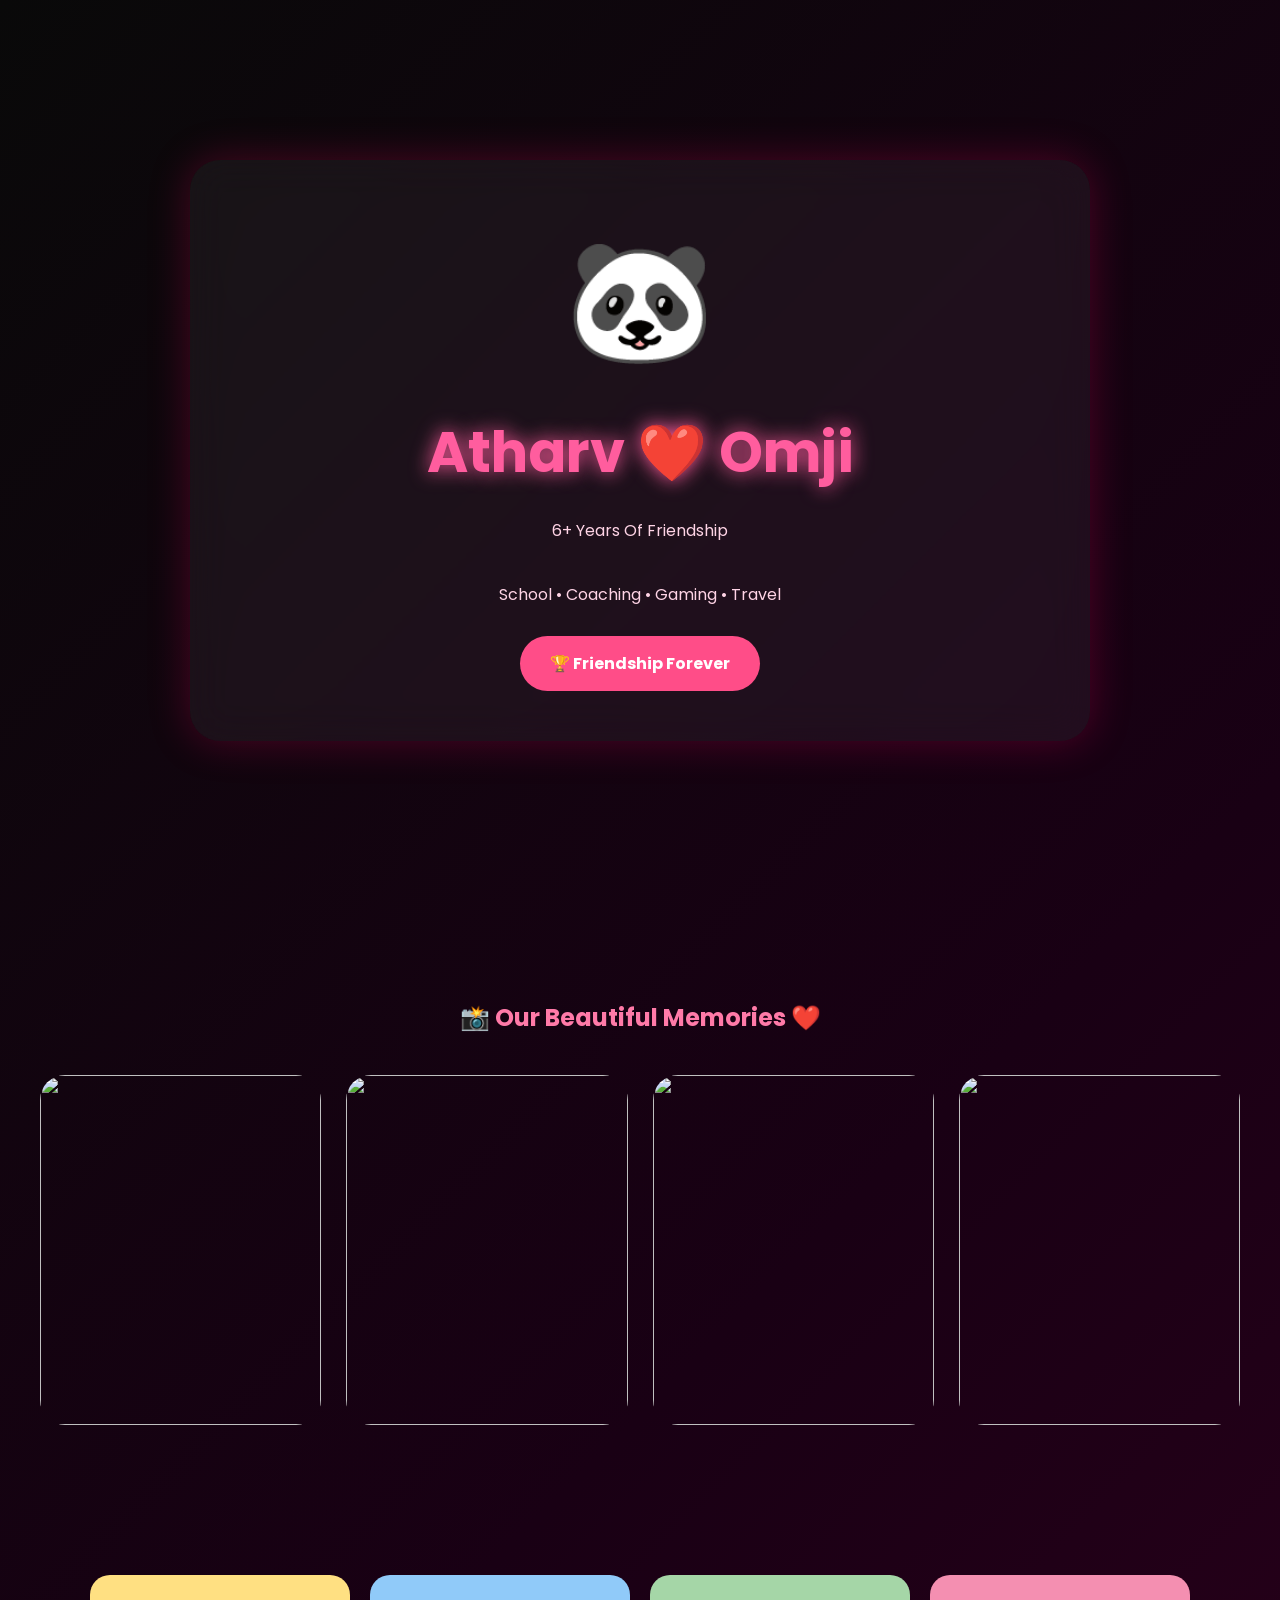
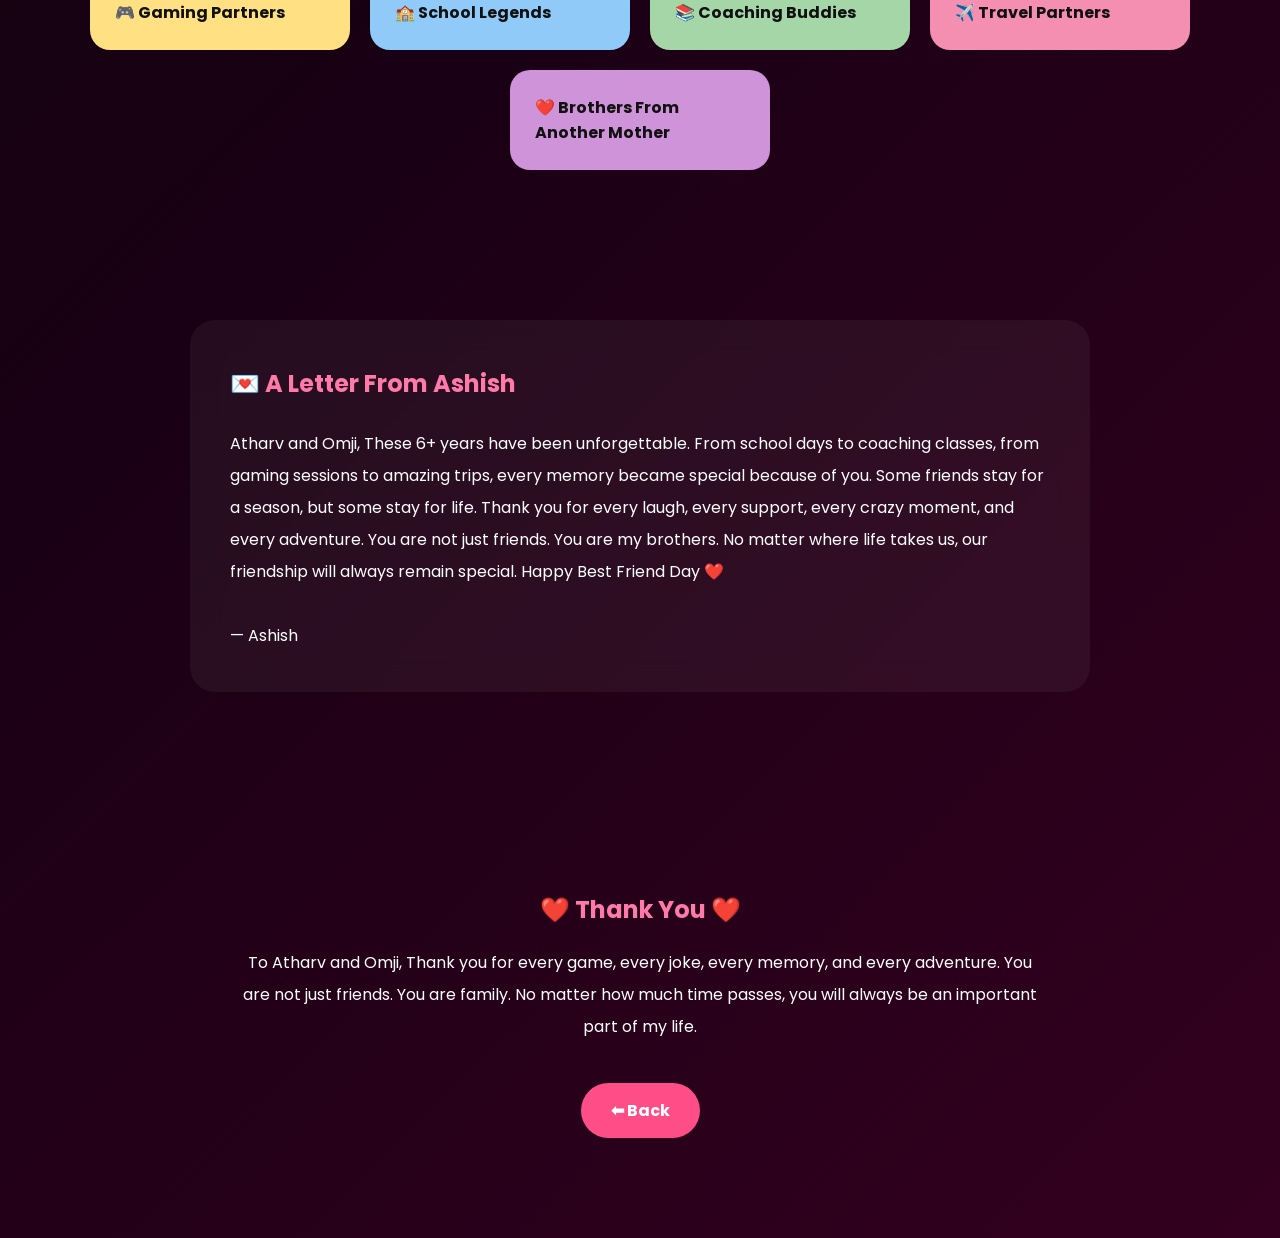
==== surprise.html @ 02b2e30e "Add files via upload best friends forever" ====
<!DOCTYPE html>
<html lang="en">
<head>
<meta charset="UTF-8">
<meta name="viewport" content="width=device-width, initial-scale=1.0">

<title>Special Surprise ❤️</title>

<link rel="preconnect" href="https://fonts.googleapis.com">
<link href="https://fonts.googleapis.com/css2?family=Poppins:wght@300;400;600;700;800&display=swap" rel="stylesheet">

<style>

*{
margin:0;
padding:0;
box-sizing:border-box;
font-family:'Poppins',sans-serif;
}

body{
background:linear-gradient(135deg,#090909,#190014,#33001f);
color:white;
overflow-x:hidden;
}

/* Hero */

.hero{
min-height:100vh;
display:flex;
justify-content:center;
align-items:center;
padding:20px;
text-align:center;
}

.hero-card{
max-width:900px;
width:100%;
padding:50px;
border-radius:30px;
background:rgba(255,255,255,.05);
backdrop-filter:blur(20px);
box-shadow:0 0 40px rgba(255,0,100,.25);
}

.hero-card h1{
font-size:3.5rem;
color:#ff5d9e;
text-shadow:0 0 20px #ff5d9e;
}

.hero-card p{
margin-top:20px;
line-height:2;
color:#ffd4e6;
}

/* Panda */

.panda{
font-size:120px;
animation:dance 1s infinite alternate;
margin-bottom:20px;
}

@keyframes dance{
from{
transform:translateY(0) rotate(-5deg);
}
to{
transform:translateY(-20px) rotate(5deg);
}
}

/* Badge */

.badge{
display:inline-block;
padding:15px 30px;
background:#ff4d88;
border-radius:50px;
margin-top:25px;
font-weight:bold;
}

/* Photos */

.gallery{
padding:100px 20px;
}

.gallery h2{
text-align:center;
margin-bottom:40px;
color:#ff7aa8;
}

.gallery-grid{
display:grid;
grid-template-columns:repeat(auto-fit,minmax(250px,1fr));
gap:25px;
max-width:1200px;
margin:auto;
}

.gallery-grid img{
width:100%;
height:350px;
object-fit:cover;
border-radius:25px;
transition:.4s;
cursor:pointer;
}

.gallery-grid img:hover{
transform:scale(1.05);
}

/* Notes */

.notes{
padding:50px 20px;
display:flex;
justify-content:center;
gap:20px;
flex-wrap:wrap;
}

.note{
width:260px;
padding:25px;
border-radius:20px;
font-weight:700;
color:#111;
animation:pop 1s ease;
}

.note:nth-child(1){background:#ffe082;}
.note:nth-child(2){background:#90caf9;}
.note:nth-child(3){background:#a5d6a7;}
.note:nth-child(4){background:#f48fb1;}
.note:nth-child(5){background:#ce93d8;}

@keyframes pop{
from{
opacity:0;
transform:scale(.5);
}
to{
opacity:1;
transform:scale(1);
}
}

/* Letter */

.letter{
padding:100px 20px;
display:flex;
justify-content:center;
}

.letter-card{
max-width:900px;
width:100%;
padding:40px;
border-radius:25px;
background:rgba(255,255,255,.05);
line-height:2;
backdrop-filter:blur(15px);
}

.letter-card h2{
margin-bottom:20px;
color:#ff7aa8;
}

/* Final */

.final{
padding:100px 20px;
text-align:center;
}

.final h1{
color:#ff7aa8;
margin-bottom:20px;
}

.final p{
max-width:800px;
margin:auto;
line-height:2;
}

/* Hearts */

.hearts{
position:fixed;
top:0;
left:0;
width:100%;
height:100%;
pointer-events:none;
overflow:hidden;
z-index:-1;
}

.heart{
position:absolute;
font-size:20px;
animation:float 8s linear forwards;
}

@keyframes float{
0%{
transform:translateY(100vh);
opacity:1;
}
100%{
transform:translateY(-100px);
opacity:0;
}
}

/* Button */

.back{
display:inline-block;
margin-top:40px;
padding:15px 30px;
background:#ff4d88;
color:white;
text-decoration:none;
border-radius:50px;
font-weight:bold;
}

@media(max-width:768px){

.hero-card h1{
font-size:2.3rem;
}

.panda{
font-size:90px;
}

.gallery-grid img{
height:280px;
}

}

</style>
</head>

<body>

<div class="hearts"></div>

<section class="hero">

<div class="hero-card">

<div class="panda">🐼</div>

<h1>
Atharv ❤️ Omji
</h1>

<p>

6+ Years Of Friendship

<br><br>

School • Coaching • Gaming • Travel

</p>

<div class="badge">
🏆 Friendship Forever
</div>

</div>

</section>

<section class="gallery">

<h2>📸 Our Beautiful Memories ❤️</h2>

<div class="gallery-grid">

<img src="images/photo1.jpeg">

<img src="images/photo2.jpeg">

<img src="images/photo3.jpeg">

<img src="images/photo4.jpeg">

</div>

</section>

<section class="notes">

<div class="note">
🎮 Gaming Partners
</div>

<div class="note">
🏫 School Legends
</div>

<div class="note">
📚 Coaching Buddies
</div>

<div class="note">
✈️ Travel Partners
</div>

<div class="note">
❤️ Brothers From Another Mother
</div>

</section>

<section class="letter">

<div class="letter-card">

<h2>💌 A Letter From Ashish</h2>

<p>

Atharv and Omji,

These 6+ years have been unforgettable.

From school days to coaching classes,
from gaming sessions to amazing trips,
every memory became special because of you.

Some friends stay for a season,
but some stay for life.

Thank you for every laugh,
every support,
every crazy moment,
and every adventure.

You are not just friends.

You are my brothers.

No matter where life takes us,
our friendship will always remain special.

Happy Best Friend Day ❤️

<br><br>

— Ashish

</p>

</div>

</section>

<section class="final">

<h1>
❤️ Thank You ❤️
</h1>

<p>

To Atharv and Omji,

Thank you for every game,
every joke,
every memory,
and every adventure.

You are not just friends.

You are family.

No matter how much time passes,
you will always be an important
part of my life.

</p>

<a href="index.html" class="back">
⬅ Back
</a>

</section>

<script>

// Hearts

const hearts =
document.querySelector('.hearts');

function createHeart(){

const heart =
document.createElement('div');

heart.classList.add('heart');

heart.innerHTML='❤️';

heart.style.left =
Math.random()*100+'%';

hearts.appendChild(heart);

setTimeout(()=>{
heart.remove();
},8000);

}

setInterval(createHeart,300);

// Image Zoom

document.querySelectorAll(
'.gallery-grid img'
).forEach(img=>{

img.addEventListener(
'click',
()=>{

const overlay =
document.createElement('div');

overlay.style.position='fixed';
overlay.style.top='0';
overlay.style.left='0';
overlay.style.width='100%';
overlay.style.height='100%';
overlay.style.background='rgba(0,0,0,.9)';
overlay.style.display='flex';
overlay.style.alignItems='center';
overlay.style.justifyContent='center';
overlay.style.zIndex='99999';

const image =
document.createElement('img');

image.src=img.src;

image.style.maxWidth='90%';
image.style.maxHeight='90%';
image.style.borderRadius='20px';

overlay.appendChild(image);

overlay.onclick=()=>{
overlay.remove();
};

document.body.appendChild(overlay);

});

});

</script>

</body>
</html>
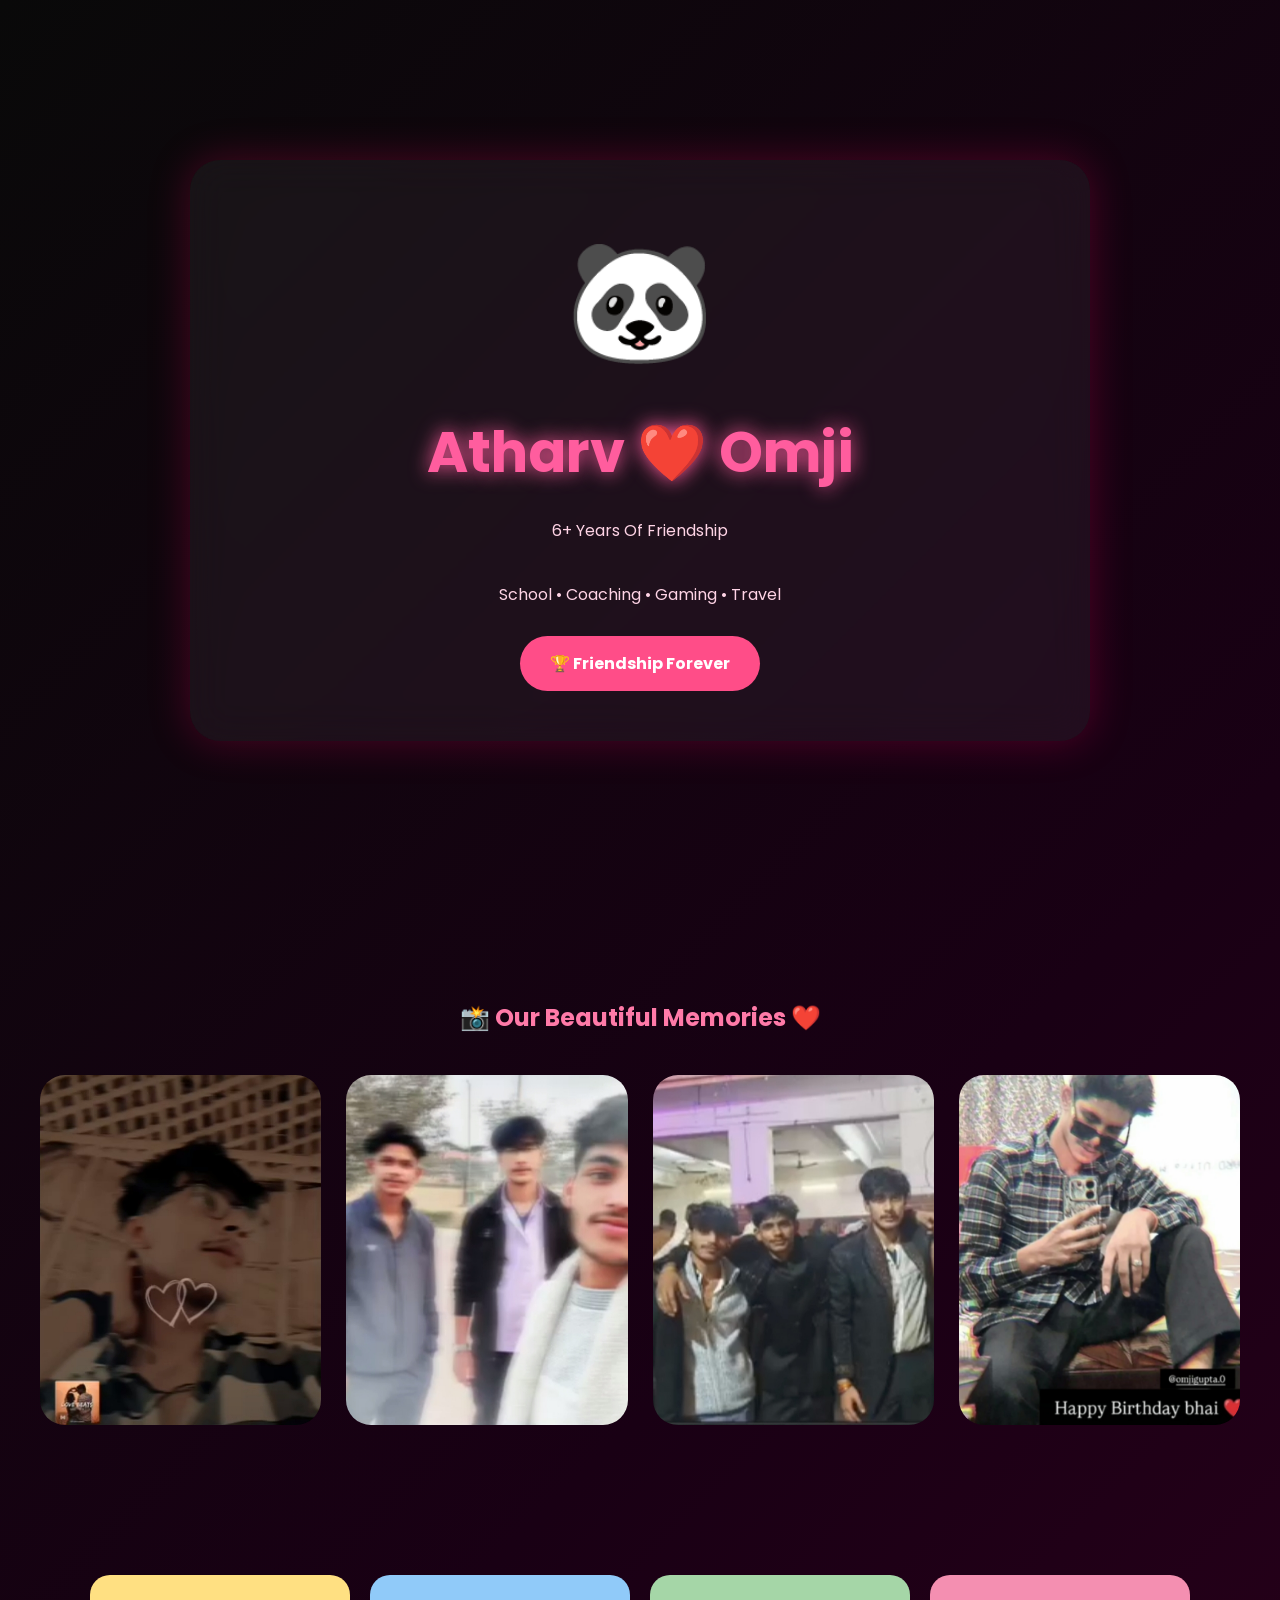
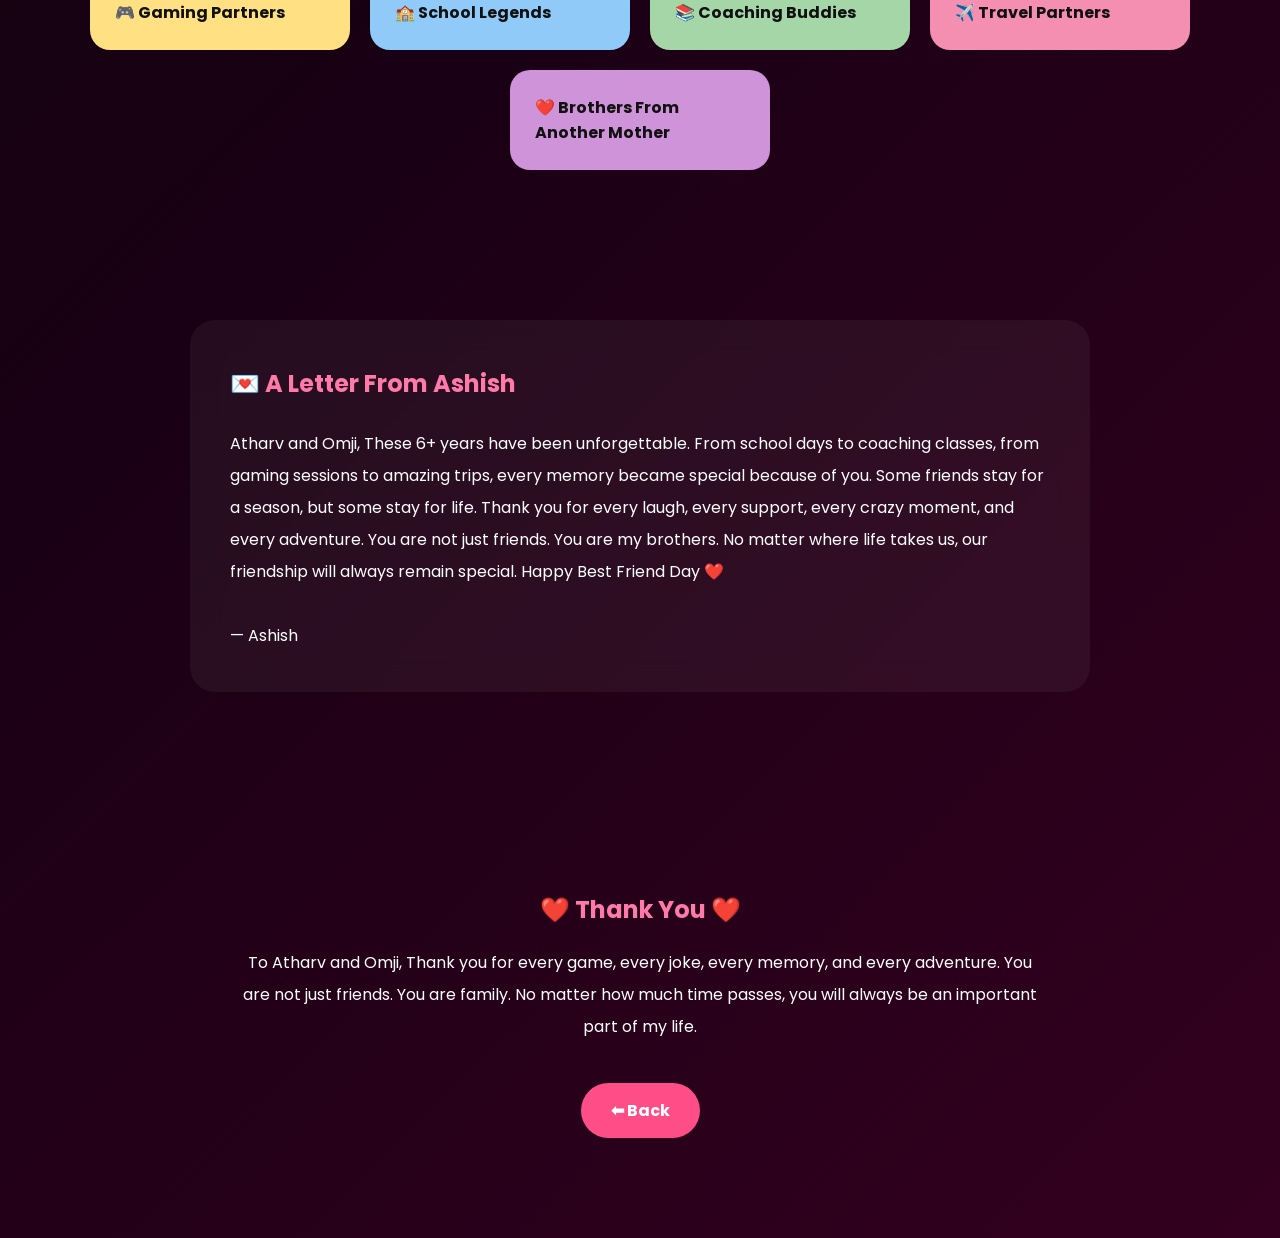
==== commit e5bc0bb5: "Update surprise.html" ====
--- a/surprise.html
+++ b/surprise.html
@@ -295,13 +295,13 @@
 
 <div class="gallery-grid">
 
-<img src="images/photo1.jpeg">
-
-<img src="images/photo2.jpeg">
-
-<img src="images/photo3.jpeg">
-
-<img src="images/photo4.jpeg">
+<img src="photo1.jpeg">
+
+<img src="photo2.jpeg">
+
+<img src="photo3.jpeg">
+
+<img src="photo4.jpeg">
 
 </div>
 
@@ -482,4 +482,4 @@
 </script>
 
 </body>
-</html>+</html>
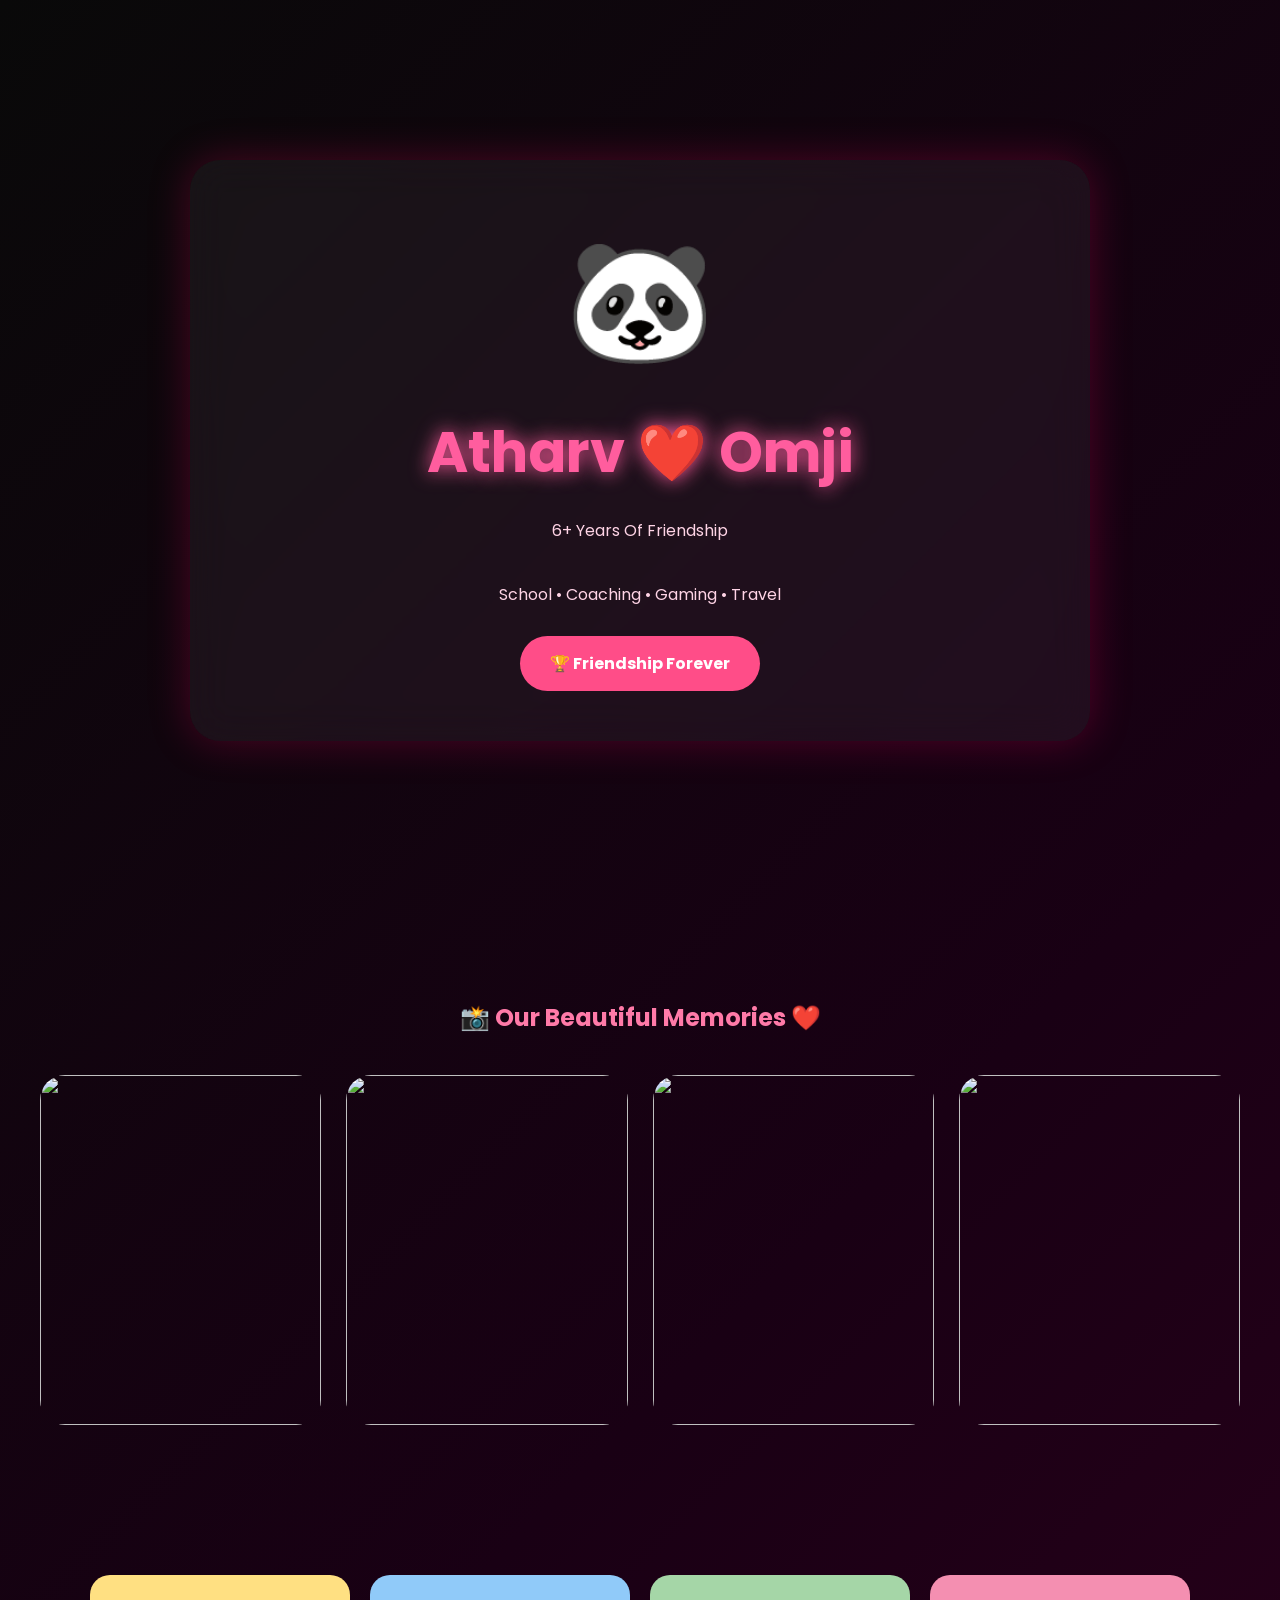
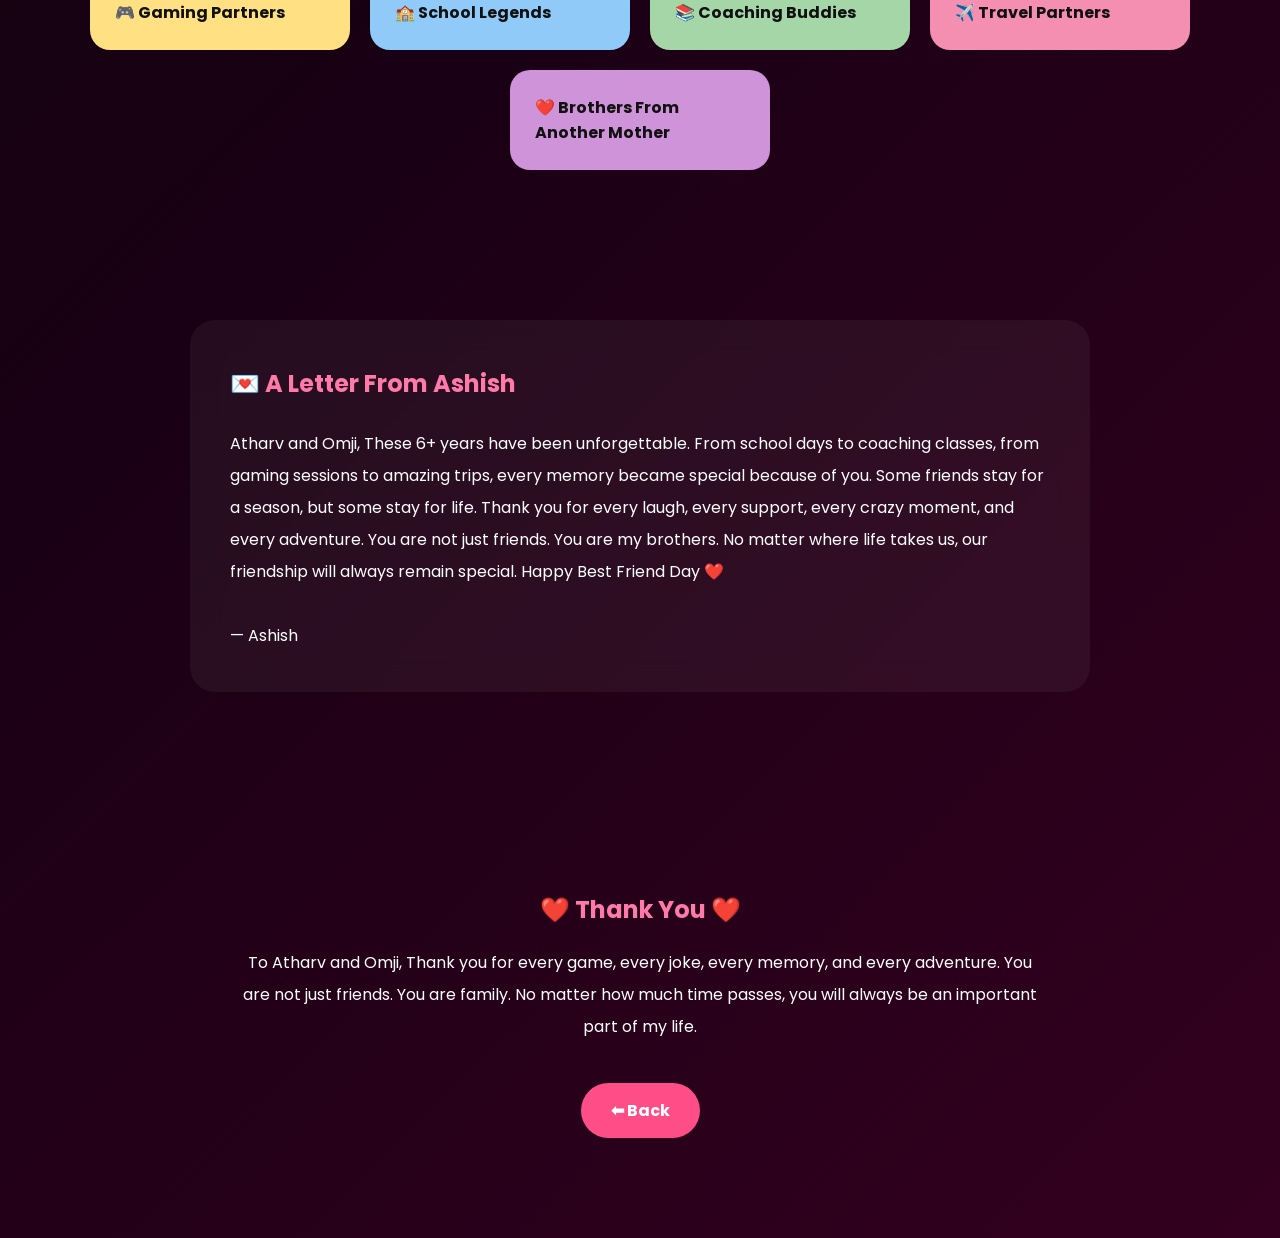
==== commit ea380944: "Update surprise.html" ====
--- a/surprise.html
+++ b/surprise.html
@@ -295,13 +295,13 @@
 
 <div class="gallery-grid">
 
-<img src="photo1.jpeg">
-
-<img src="photo2.jpeg">
-
-<img src="photo3.jpeg">
-
-<img src="photo4.jpeg">
+<img src="images/photo1.jpeg">
+
+<img src="images/photo2.jpeg">
+
+<img src="images/photo3.jpeg">
+
+<img src="images/photo4.jpeg">
 
 </div>
 
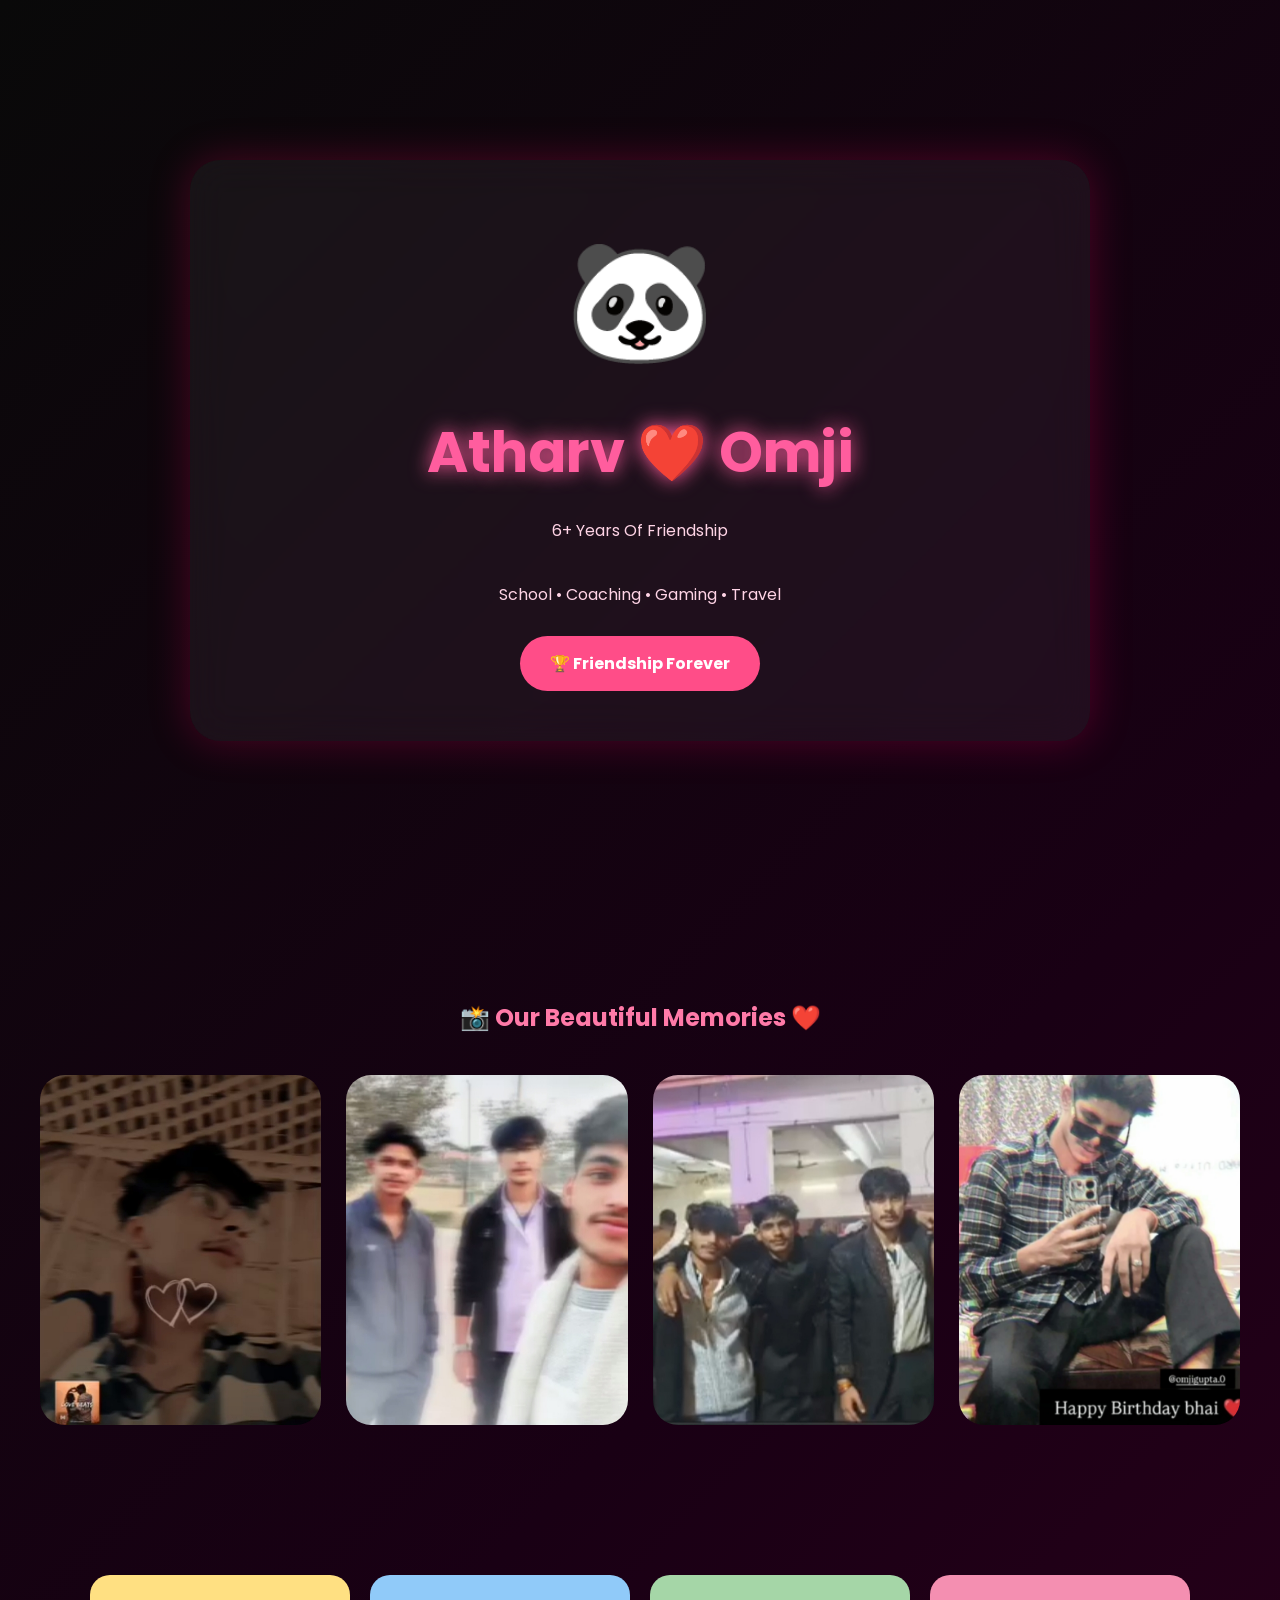
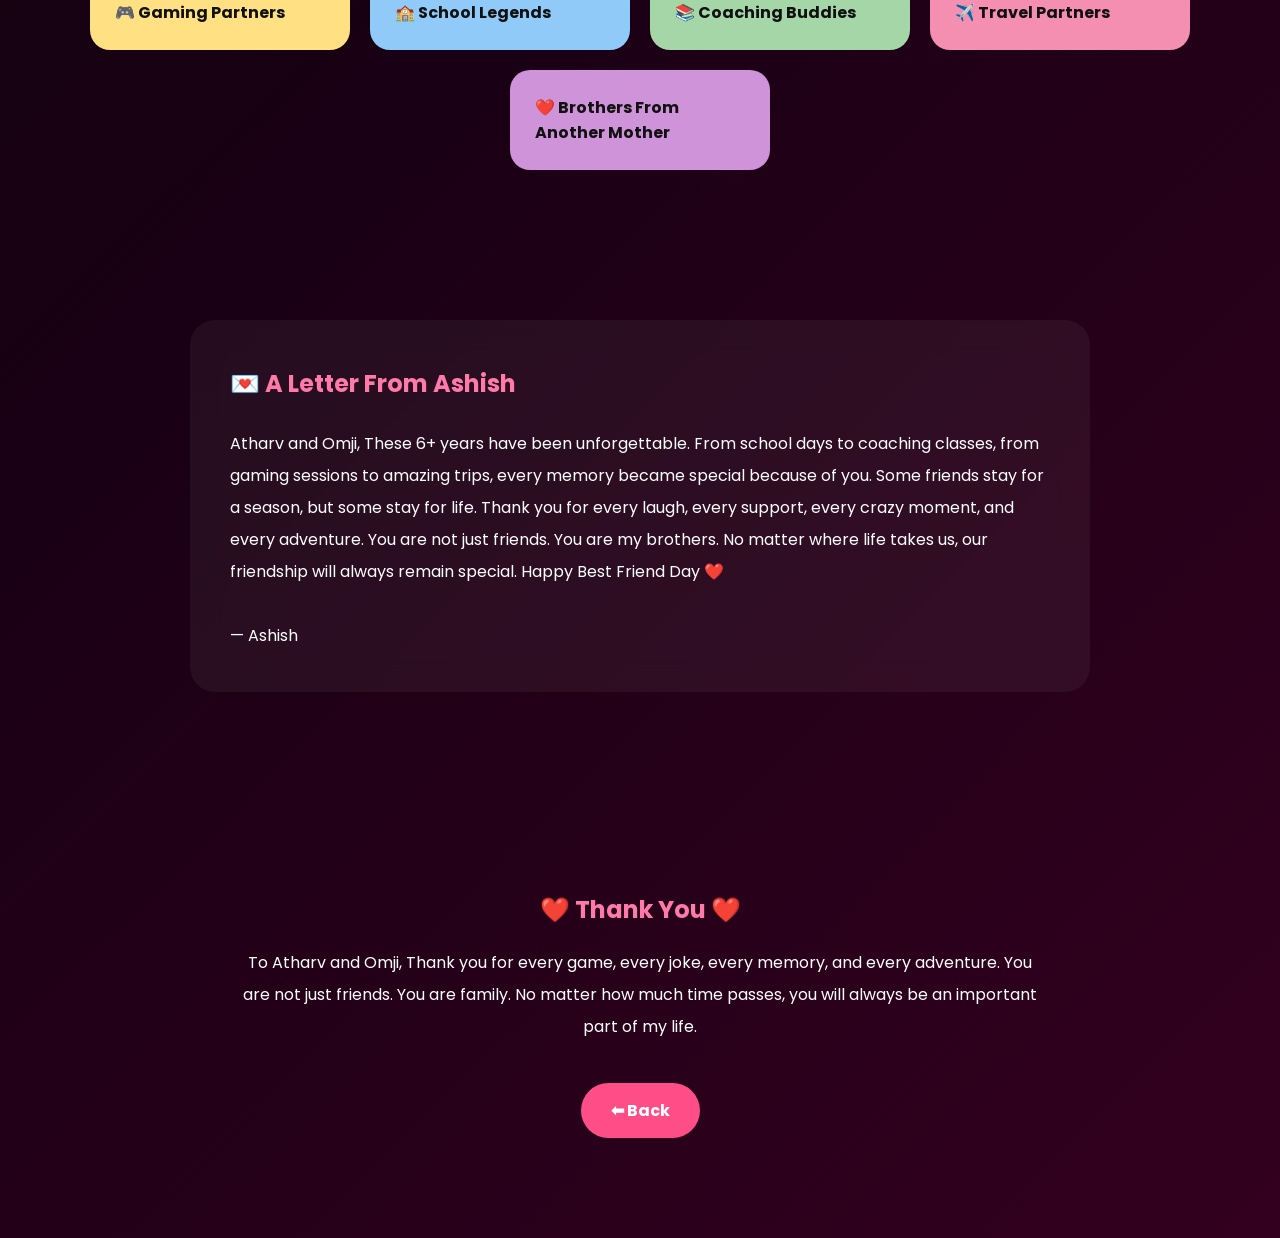
==== commit 1f2d7912: "Update surprise.html" ====
--- a/surprise.html
+++ b/surprise.html
@@ -295,13 +295,13 @@
 
 <div class="gallery-grid">
 
-<img src="images/photo1.jpeg">
-
-<img src="images/photo2.jpeg">
-
-<img src="images/photo3.jpeg">
-
-<img src="images/photo4.jpeg">
+    <img src="photo1.jpeg">
+
+    <img src="photo2.jpeg">
+
+    <img src="photo3.jpeg">
+
+    <img src="photo4.jpeg">
 
 </div>
 
